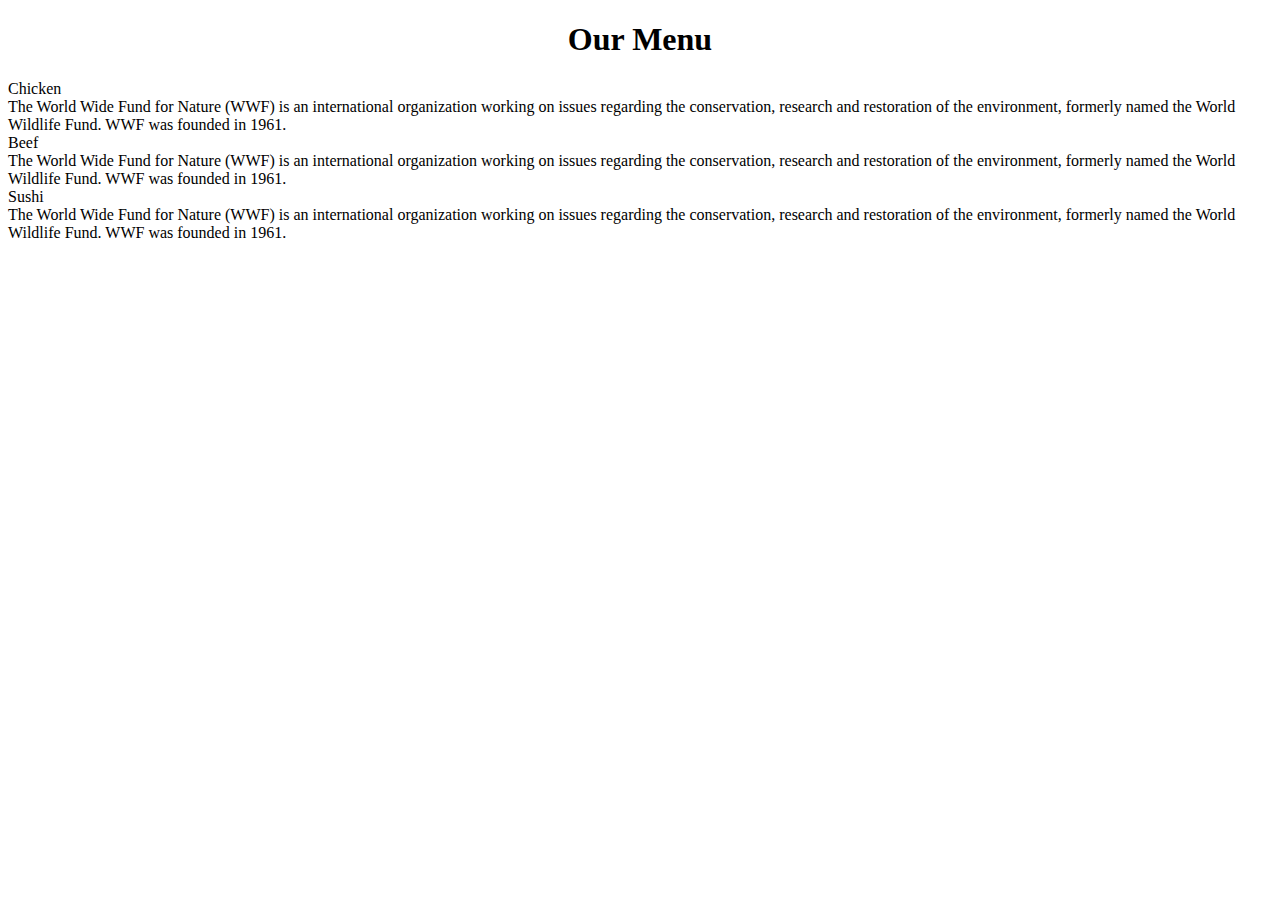
==== mod2-solution/index.html @ 891e8eb8 "Update index.html" ====
<!DOCTYPE html>
<html lang="en" dir="ltr">
  <head>
    <meta charset="utf-8">
    <meta name="viewport" content="width=device-width, initial-scale=1.0">
    <title>Assignment</title>
    <link rel = "stylesheet" href = "mod2_solution\css\index.css" />
    <link href="https://fonts.googleapis.com/css2?family=Balsamiq+Sans&display=swap" rel="stylesheet">
  </head>
  <body>
  <center><h1>Our Menu</h1></center>
    <div class = "row">
      <div class = "col-lg-3 col-md-3 col-sm-3">
        <div id = "box1">
          <div class = "title t1">
            Chicken
          </div>
          <div class = "main-content">
            The World Wide Fund for Nature (WWF) is an international organization working on issues regarding the conservation, research and restoration of the environment, formerly named the World Wildlife Fund. WWF was founded in 1961.
          </div>
          </div>
        </div>
        <div class = "col-lg-2 col-md-3 col-sm-3">
          <div id = "box2">
            <div class = "title t2">
              Beef
            </div>
            <div class = "main-content">
              The World Wide Fund for Nature (WWF) is an international organization working on issues regarding the conservation, research and restoration of the environment, formerly named the World Wildlife Fund. WWF was founded in 1961.
            </div>
            </div>
          </div>
          <div class = "col-lg-3 col-md-3 col-sm-3">
            <div id = "box3">
              <div class = "title t3">
                Sushi
              </div>
              <div class = "main-content">
                The World Wide Fund for Nature (WWF) is an international organization working on issues regarding the conservation, research and restoration of the environment, formerly named the World Wildlife Fund. WWF was founded in 1961.
              </div>
              </div>
            </div>

      </div>
  </body>
</html>
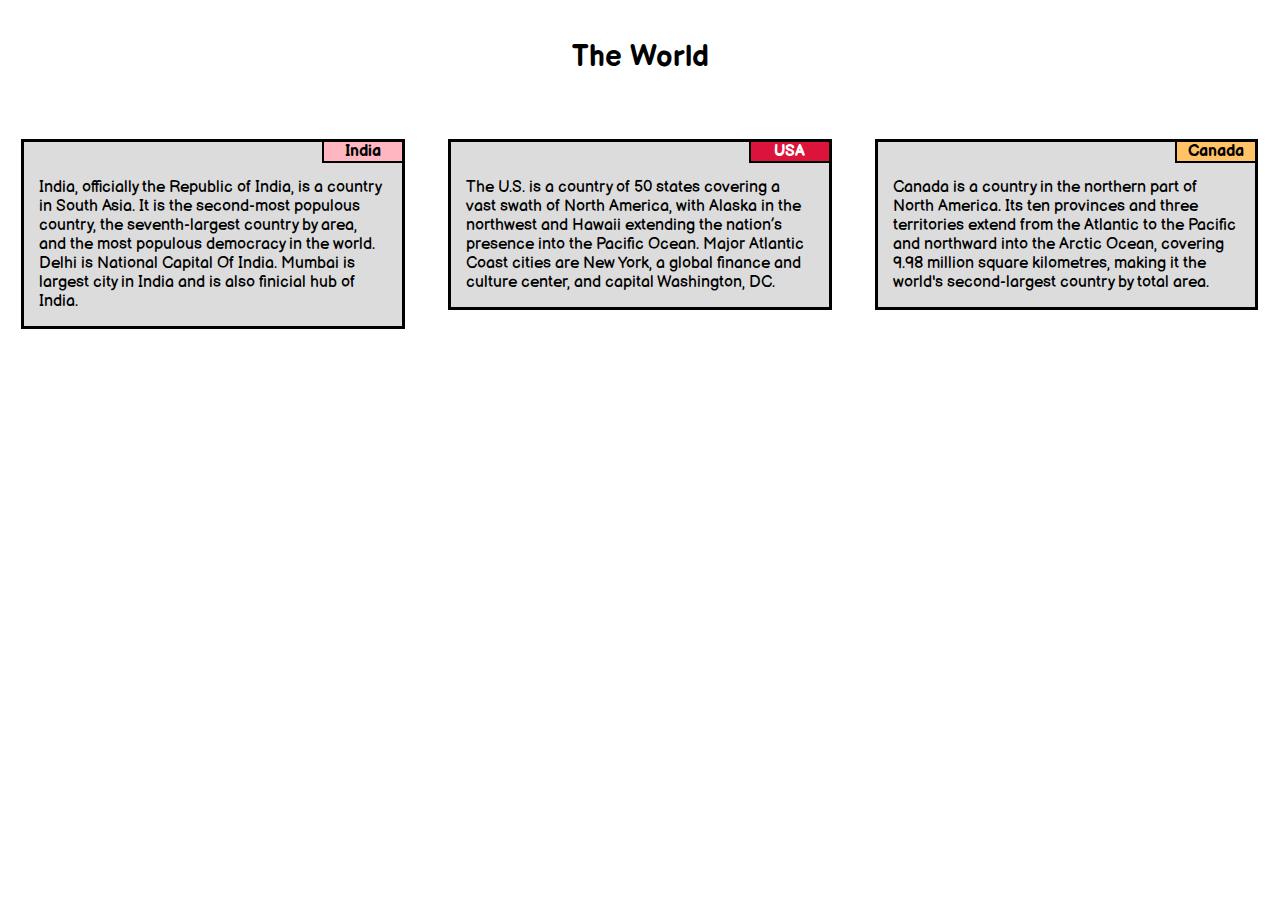
==== commit d39ff859: "Add files via upload" ====
--- a/mod2-solution/index.html
+++ b/mod2-solution/index.html
@@ -4,39 +4,39 @@
     <meta charset="utf-8">
     <meta name="viewport" content="width=device-width, initial-scale=1.0">
     <title>Assignment</title>
-    <link rel = "stylesheet" href = "mod2_solution\css\index.css" />
+    <link rel = "stylesheet" href = "index.css" />
     <link href="https://fonts.googleapis.com/css2?family=Balsamiq+Sans&display=swap" rel="stylesheet">
   </head>
   <body>
-  <center><h1>Our Menu</h1></center>
+  <center><h1>The World</h1></center>
     <div class = "row">
       <div class = "col-lg-3 col-md-3 col-sm-3">
         <div id = "box1">
           <div class = "title t1">
-            Chicken
+            India
           </div>
           <div class = "main-content">
-            The World Wide Fund for Nature (WWF) is an international organization working on issues regarding the conservation, research and restoration of the environment, formerly named the World Wildlife Fund. WWF was founded in 1961.
+          India, officially the Republic of India, is a country in South Asia. It is the second-most populous country, the seventh-largest country by area, and the most populous democracy in the world. Delhi is National Capital Of India. Mumbai is largest city in India and is also finicial hub of India.
           </div>
           </div>
         </div>
         <div class = "col-lg-2 col-md-3 col-sm-3">
           <div id = "box2">
             <div class = "title t2">
-              Beef
+              USA
             </div>
             <div class = "main-content">
-              The World Wide Fund for Nature (WWF) is an international organization working on issues regarding the conservation, research and restoration of the environment, formerly named the World Wildlife Fund. WWF was founded in 1961.
+            The U.S. is a country of 50 states covering a vast swath of North America, with Alaska in the northwest and Hawaii extending the nation’s presence into the Pacific Ocean. Major Atlantic Coast cities are New York, a global finance and culture center, and capital Washington, DC.
             </div>
             </div>
           </div>
           <div class = "col-lg-3 col-md-3 col-sm-3">
             <div id = "box3">
               <div class = "title t3">
-                Sushi
+                Canada
               </div>
               <div class = "main-content">
-                The World Wide Fund for Nature (WWF) is an international organization working on issues regarding the conservation, research and restoration of the environment, formerly named the World Wildlife Fund. WWF was founded in 1961.
+                Canada is a country in the northern part of North America. Its ten provinces and three territories extend from the Atlantic to the Pacific and northward into the Arctic Ocean, covering 9.98 million square kilometres, making it the world's second-largest country by total area.
               </div>
               </div>
             </div>
--- a/mod2-solution/index.css
+++ b/mod2-solution/index.css
@@ -0,0 +1,117 @@
+*{
+  margin:0;
+  padding:0;
+  box-sizing: border-box;
+  font-family:'Balsamiq Sans', cursive;
+}
+h1{
+  margin-top: 40px;
+  font-size: 180%;
+  font-weight: bold;
+}
+
+.title{
+  border: none;
+  border-bottom:2px solid black;
+  border-left: 2px solid black;
+  margin-left: auto;
+  text-align: center;
+  font-weight: bold;
+  width: 80px;
+}
+.t1{
+    background-color: 	#FFB6C1;
+}
+.t2{
+  color: white;
+  background-color:#DC143C;
+}
+.t3{
+   background-color:  #ffc266;
+}
+.main-content{
+  padding: 15px;
+}
+.row{
+  width: 100%;
+  margin-top: 5%;
+  }
+#box1{
+
+  border: 3px solid black;
+  background-color: #DCDCDC;
+  height: auto;
+  width:90%;
+  margin-left: auto;
+  margin-right: auto;
+  font-size: 16px;
+}
+#box2{
+  border: 3px solid black;
+  background-color: #DCDCDC;
+  height: auto;
+  width: 90%;
+  margin-left: auto;
+  margin-right: auto;
+  font-size: 16px;
+}
+#box3{
+  border: 3px solid black;
+  background-color: #DCDCDC;
+  height: auto;
+  width:90%;
+  margin-left: auto;
+  margin-right: auto;
+  font-size: 16px;
+}
+@media (min-width: 992px) {
+  .col-lg-1, .col-lg-2, .col-lg-3{
+    float: left;
+  }
+  .col-lg-1{
+    width: 33.33%;
+  }
+  .col-lg-2{
+    width: 33.33%;
+  }
+  .col-lg-3{
+    width: 33.33%;
+  }
+}
+@media (min-width: 768px) and (max-width: 991px){
+  .col-md-1, .col-md-2, .col-md-3{
+    float: left;
+  }
+#box3{
+  margin-top: 8%;
+  width: 190%;
+  margin-left: 5%;
+}
+  .col-md-1{
+    width: 25%;
+  }
+  .col-md-2{
+    width: 25%;
+  }
+  .col-md-3{
+    width: 50%;
+  }
+}
+@media (max-width: 767px){
+  .col-sm-1, .col-sm-2, .col-sm-3{
+    float: left;
+  }
+ #box2, #box3{
+   margin-top: 8%;
+ }
+  .col-sm-1{
+    width: 100%;
+  }
+  .col-sm-2{
+    width: 100%;
+  }
+  .col-sm-3{
+    width: 100%;
+
+  }
+}
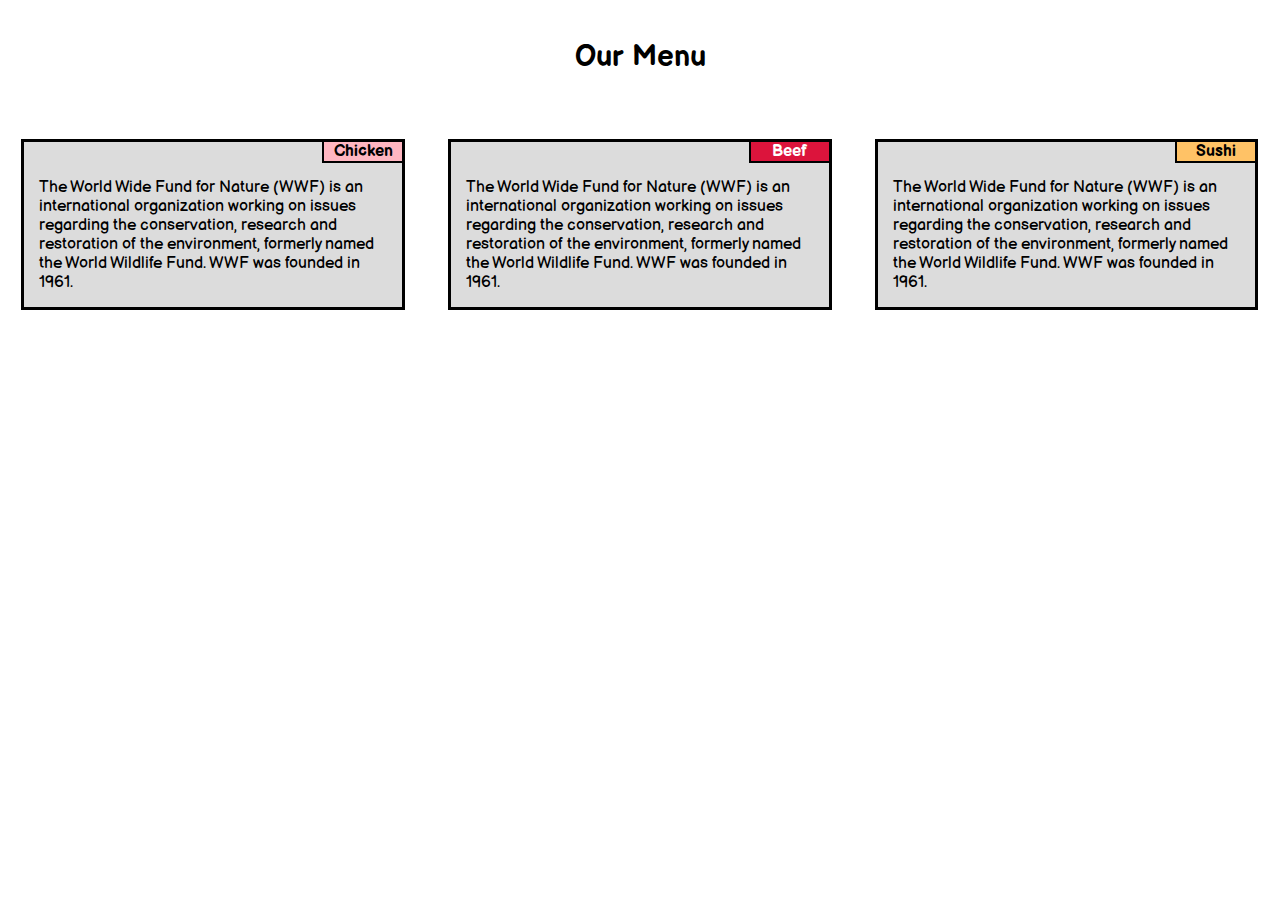
==== commit e46e22fd: "Update index.html" ====
--- a/mod2-solution/index.html
+++ b/mod2-solution/index.html
@@ -4,39 +4,39 @@
     <meta charset="utf-8">
     <meta name="viewport" content="width=device-width, initial-scale=1.0">
     <title>Assignment</title>
-    <link rel = "stylesheet" href = "index.css" />
+    <link rel = "stylesheet" href = "css/index.css">
     <link href="https://fonts.googleapis.com/css2?family=Balsamiq+Sans&display=swap" rel="stylesheet">
   </head>
   <body>
-  <center><h1>The World</h1></center>
+  <center><h1>Our Menu</h1></center>
     <div class = "row">
       <div class = "col-lg-3 col-md-3 col-sm-3">
         <div id = "box1">
           <div class = "title t1">
-            India
+            Chicken
           </div>
           <div class = "main-content">
-          India, officially the Republic of India, is a country in South Asia. It is the second-most populous country, the seventh-largest country by area, and the most populous democracy in the world. Delhi is National Capital Of India. Mumbai is largest city in India and is also finicial hub of India.
+            The World Wide Fund for Nature (WWF) is an international organization working on issues regarding the conservation, research and restoration of the environment, formerly named the World Wildlife Fund. WWF was founded in 1961.
           </div>
           </div>
         </div>
         <div class = "col-lg-2 col-md-3 col-sm-3">
           <div id = "box2">
             <div class = "title t2">
-              USA
+              Beef
             </div>
             <div class = "main-content">
-            The U.S. is a country of 50 states covering a vast swath of North America, with Alaska in the northwest and Hawaii extending the nation’s presence into the Pacific Ocean. Major Atlantic Coast cities are New York, a global finance and culture center, and capital Washington, DC.
+              The World Wide Fund for Nature (WWF) is an international organization working on issues regarding the conservation, research and restoration of the environment, formerly named the World Wildlife Fund. WWF was founded in 1961.
             </div>
             </div>
           </div>
           <div class = "col-lg-3 col-md-3 col-sm-3">
             <div id = "box3">
               <div class = "title t3">
-                Canada
+                Sushi
               </div>
               <div class = "main-content">
-                Canada is a country in the northern part of North America. Its ten provinces and three territories extend from the Atlantic to the Pacific and northward into the Arctic Ocean, covering 9.98 million square kilometres, making it the world's second-largest country by total area.
+                The World Wide Fund for Nature (WWF) is an international organization working on issues regarding the conservation, research and restoration of the environment, formerly named the World Wildlife Fund. WWF was founded in 1961.
               </div>
               </div>
             </div>
--- a/mod2-solution/css/index.css
+++ b/mod2-solution/css/index.css
@@ -0,0 +1,117 @@
+*{
+  margin:0;
+  padding:0;
+  box-sizing: border-box;
+  font-family:'Balsamiq Sans', cursive;
+}
+h1{
+  margin-top: 40px;
+  font-size: 180%;
+  font-weight: bold;
+}
+
+.title{
+  border: none;
+  border-bottom:2px solid black;
+  border-left: 2px solid black;
+  margin-left: auto;
+  text-align: center;
+  font-weight: bold;
+  width: 80px;
+}
+.t1{
+    background-color: 	#FFB6C1;
+}
+.t2{
+  color: white;
+  background-color:#DC143C;
+}
+.t3{
+   background-color:  #ffc266;
+}
+.main-content{
+  padding: 15px;
+}
+.row{
+  width: 100%;
+  margin-top: 5%;
+  }
+#box1{
+
+  border: 3px solid black;
+  background-color: #DCDCDC;
+  height: auto;
+  width:90%;
+  margin-left: auto;
+  margin-right: auto;
+  font-size: 16px;
+}
+#box2{
+  border: 3px solid black;
+  background-color: #DCDCDC;
+  height: auto;
+  width: 90%;
+  margin-left: auto;
+  margin-right: auto;
+  font-size: 16px;
+}
+#box3{
+  border: 3px solid black;
+  background-color: #DCDCDC;
+  height: auto;
+  width:90%;
+  margin-left: auto;
+  margin-right: auto;
+  font-size: 16px;
+}
+@media (min-width: 992px) {
+  .col-lg-1, .col-lg-2, .col-lg-3{
+    float: left;
+  }
+  .col-lg-1{
+    width: 33.33%;
+  }
+  .col-lg-2{
+    width: 33.33%;
+  }
+  .col-lg-3{
+    width: 33.33%;
+  }
+}
+@media (min-width: 768px) and (max-width: 991px){
+  .col-md-1, .col-md-2, .col-md-3{
+    float: left;
+  }
+#box3{
+  margin-top: 8%;
+  width: 190%;
+  margin-left: 5%;
+}
+  .col-md-1{
+    width: 25%;
+  }
+  .col-md-2{
+    width: 25%;
+  }
+  .col-md-3{
+    width: 50%;
+  }
+}
+@media (max-width: 767px){
+  .col-sm-1, .col-sm-2, .col-sm-3{
+    float: left;
+  }
+ #box2, #box3{
+   margin-top: 8%;
+ }
+  .col-sm-1{
+    width: 100%;
+  }
+  .col-sm-2{
+    width: 100%;
+  }
+  .col-sm-3{
+    width: 100%;
+
+  }
+}
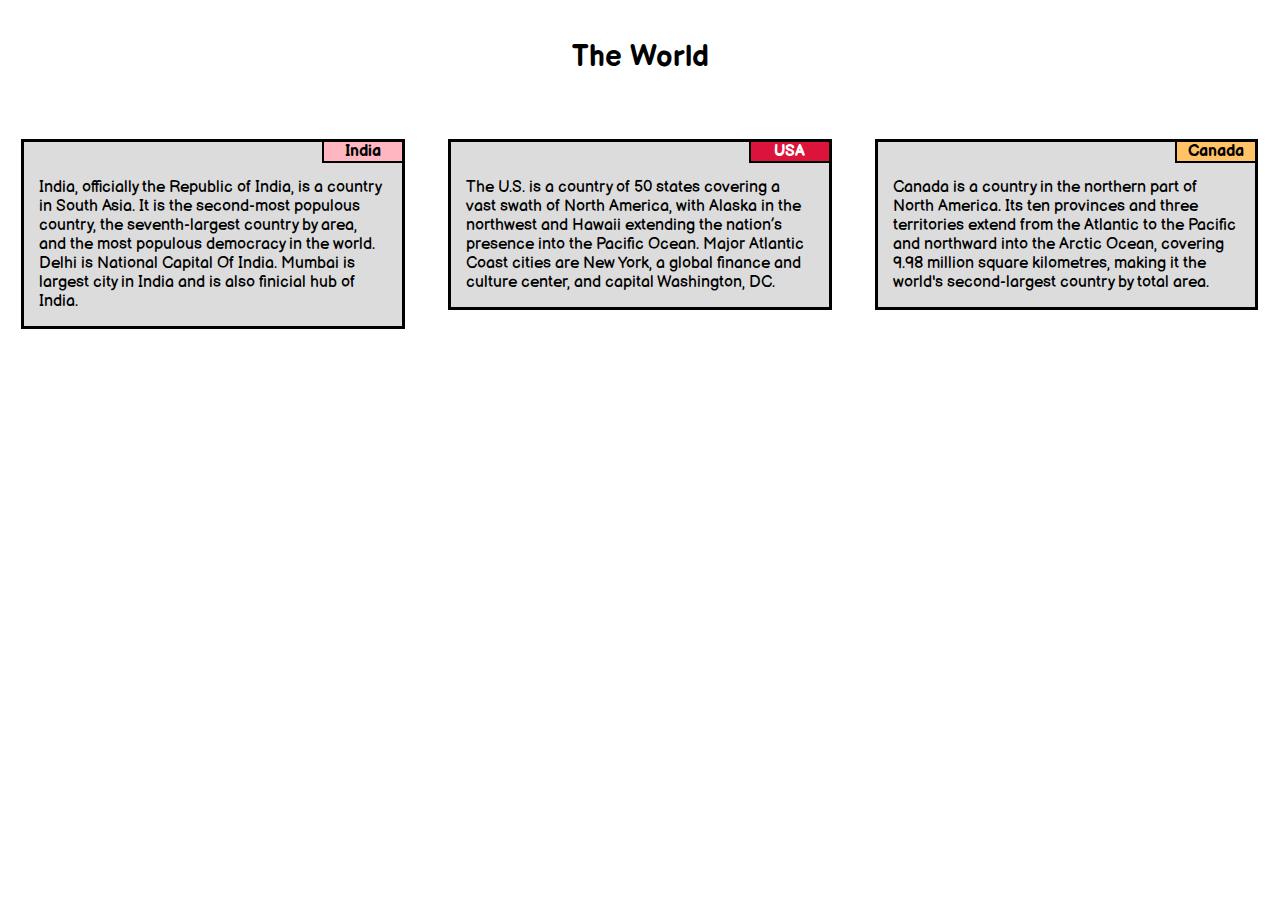
==== commit 7fa700a0: "Add files via upload" ====
--- a/mod2-solution/index.html
+++ b/mod2-solution/index.html
@@ -4,39 +4,39 @@
     <meta charset="utf-8">
     <meta name="viewport" content="width=device-width, initial-scale=1.0">
     <title>Assignment</title>
-    <link rel = "stylesheet" href = "css/index.css">
+    <link rel = "stylesheet" href = "index.css" />
     <link href="https://fonts.googleapis.com/css2?family=Balsamiq+Sans&display=swap" rel="stylesheet">
   </head>
   <body>
-  <center><h1>Our Menu</h1></center>
+  <center><h1>The World</h1></center>
     <div class = "row">
       <div class = "col-lg-3 col-md-3 col-sm-3">
         <div id = "box1">
           <div class = "title t1">
-            Chicken
+            India
           </div>
           <div class = "main-content">
-            The World Wide Fund for Nature (WWF) is an international organization working on issues regarding the conservation, research and restoration of the environment, formerly named the World Wildlife Fund. WWF was founded in 1961.
+          India, officially the Republic of India, is a country in South Asia. It is the second-most populous country, the seventh-largest country by area, and the most populous democracy in the world. Delhi is National Capital Of India. Mumbai is largest city in India and is also finicial hub of India.
           </div>
           </div>
         </div>
         <div class = "col-lg-2 col-md-3 col-sm-3">
           <div id = "box2">
             <div class = "title t2">
-              Beef
+              USA
             </div>
             <div class = "main-content">
-              The World Wide Fund for Nature (WWF) is an international organization working on issues regarding the conservation, research and restoration of the environment, formerly named the World Wildlife Fund. WWF was founded in 1961.
+            The U.S. is a country of 50 states covering a vast swath of North America, with Alaska in the northwest and Hawaii extending the nation’s presence into the Pacific Ocean. Major Atlantic Coast cities are New York, a global finance and culture center, and capital Washington, DC.
             </div>
             </div>
           </div>
           <div class = "col-lg-3 col-md-3 col-sm-3">
             <div id = "box3">
               <div class = "title t3">
-                Sushi
+                Canada
               </div>
               <div class = "main-content">
-                The World Wide Fund for Nature (WWF) is an international organization working on issues regarding the conservation, research and restoration of the environment, formerly named the World Wildlife Fund. WWF was founded in 1961.
+                Canada is a country in the northern part of North America. Its ten provinces and three territories extend from the Atlantic to the Pacific and northward into the Arctic Ocean, covering 9.98 million square kilometres, making it the world's second-largest country by total area.
               </div>
               </div>
             </div>
--- a/mod2-solution/index.css
+++ b/mod2-solution/index.css
@@ -0,0 +1,117 @@
+*{
+  margin:0;
+  padding:0;
+  box-sizing: border-box;
+  font-family:'Balsamiq Sans', cursive;
+}
+h1{
+  margin-top: 40px;
+  font-size: 180%;
+  font-weight: bold;
+}
+
+.title{
+  border: none;
+  border-bottom:2px solid black;
+  border-left: 2px solid black;
+  margin-left: auto;
+  text-align: center;
+  font-weight: bold;
+  width: 80px;
+}
+.t1{
+    background-color: 	#FFB6C1;
+}
+.t2{
+  color: white;
+  background-color:#DC143C;
+}
+.t3{
+   background-color:  #ffc266;
+}
+.main-content{
+  padding: 15px;
+}
+.row{
+  width: 100%;
+  margin-top: 5%;
+  }
+#box1{
+
+  border: 3px solid black;
+  background-color: #DCDCDC;
+  height: auto;
+  width:90%;
+  margin-left: auto;
+  margin-right: auto;
+  font-size: 16px;
+}
+#box2{
+  border: 3px solid black;
+  background-color: #DCDCDC;
+  height: auto;
+  width: 90%;
+  margin-left: auto;
+  margin-right: auto;
+  font-size: 16px;
+}
+#box3{
+  border: 3px solid black;
+  background-color: #DCDCDC;
+  height: auto;
+  width:90%;
+  margin-left: auto;
+  margin-right: auto;
+  font-size: 16px;
+}
+@media (min-width: 992px) {
+  .col-lg-1, .col-lg-2, .col-lg-3{
+    float: left;
+  }
+  .col-lg-1{
+    width: 33.33%;
+  }
+  .col-lg-2{
+    width: 33.33%;
+  }
+  .col-lg-3{
+    width: 33.33%;
+  }
+}
+@media (min-width: 768px) and (max-width: 991px){
+  .col-md-1, .col-md-2, .col-md-3{
+    float: left;
+  }
+#box3{
+  margin-top: 8%;
+  width: 190%;
+  margin-left: 5%;
+}
+  .col-md-1{
+    width: 25%;
+  }
+  .col-md-2{
+    width: 25%;
+  }
+  .col-md-3{
+    width: 50%;
+  }
+}
+@media (max-width: 767px){
+  .col-sm-1, .col-sm-2, .col-sm-3{
+    float: left;
+  }
+ #box2, #box3{
+   margin-top: 8%;
+ }
+  .col-sm-1{
+    width: 100%;
+  }
+  .col-sm-2{
+    width: 100%;
+  }
+  .col-sm-3{
+    width: 100%;
+
+  }
+}
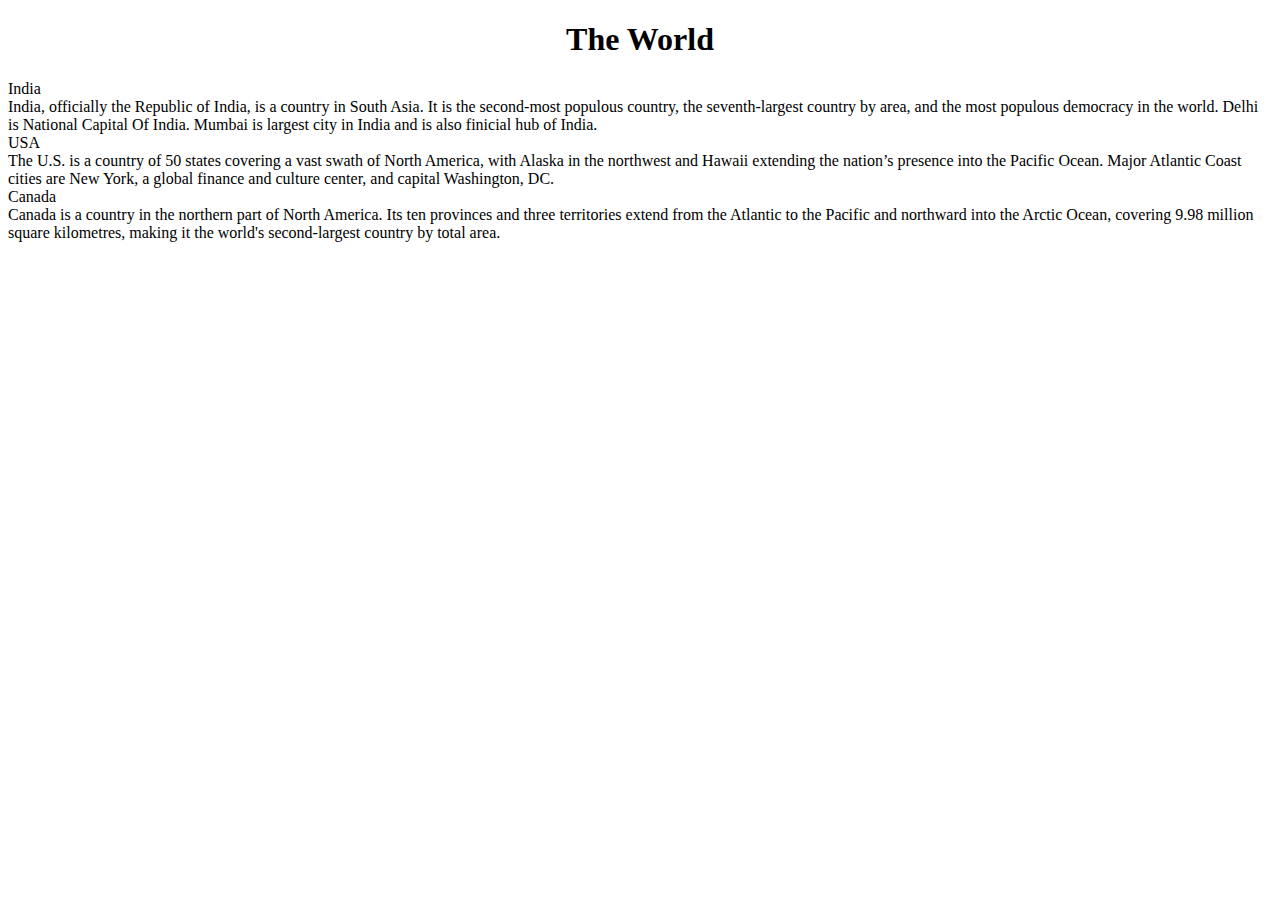
==== commit 71429345: "Update index.html" ====
--- a/mod2-solution/index.html
+++ b/mod2-solution/index.html
@@ -4,7 +4,7 @@
     <meta charset="utf-8">
     <meta name="viewport" content="width=device-width, initial-scale=1.0">
     <title>Assignment</title>
-    <link rel = "stylesheet" href = "index.css" />
+    <link rel = "stylesheet" href = "css/index.css" />
     <link href="https://fonts.googleapis.com/css2?family=Balsamiq+Sans&display=swap" rel="stylesheet">
   </head>
   <body>
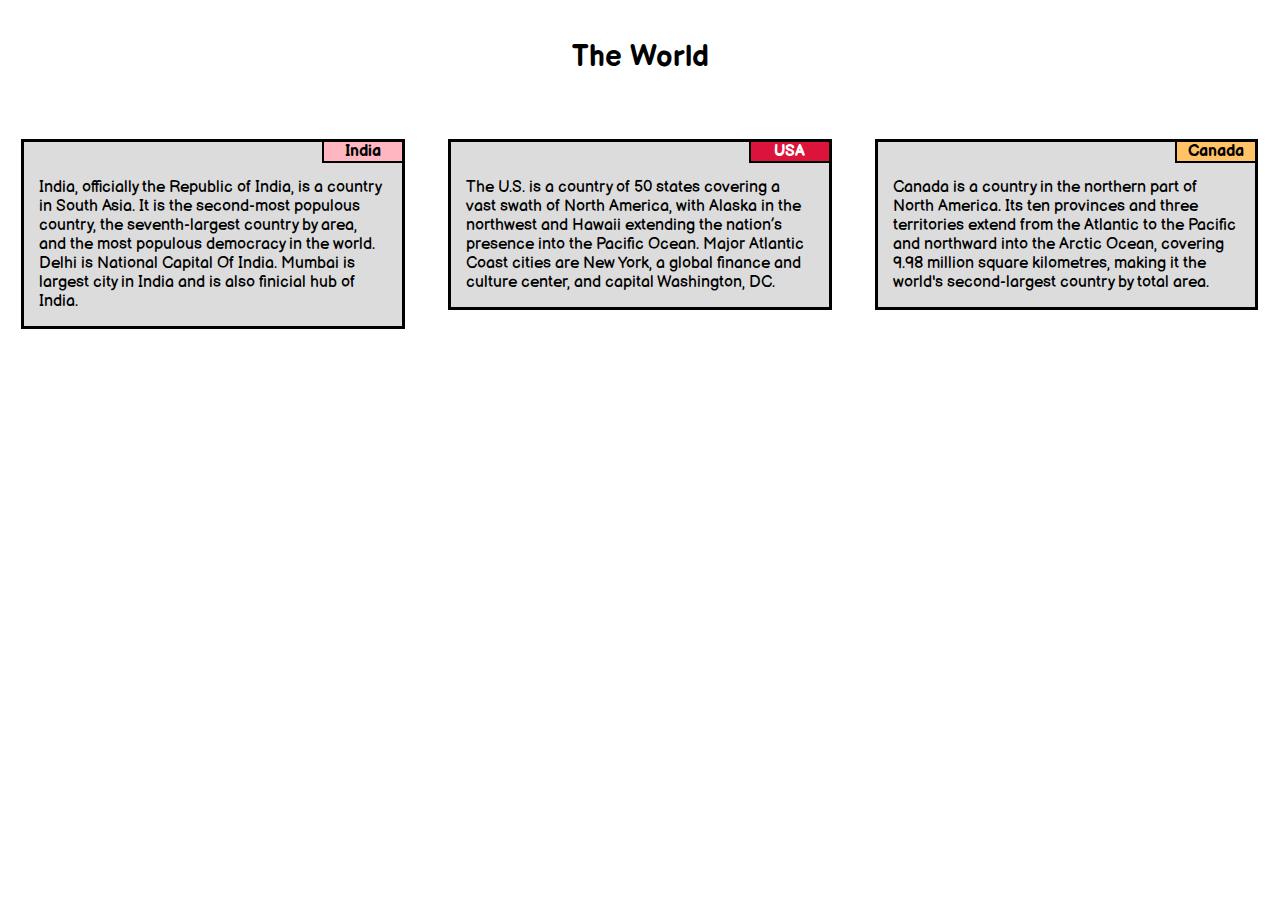
==== commit 4474c7ab: "Update index.html" ====
--- a/mod2-solution/index.html
+++ b/mod2-solution/index.html
@@ -4,7 +4,7 @@
     <meta charset="utf-8">
     <meta name="viewport" content="width=device-width, initial-scale=1.0">
     <title>Assignment</title>
-    <link rel = "stylesheet" href = "css/index.css" />
+    <link rel = "stylesheet" href = "index.css" />
     <link href="https://fonts.googleapis.com/css2?family=Balsamiq+Sans&display=swap" rel="stylesheet">
   </head>
   <body>
--- a/mod2-solution/index.css
+++ b/mod2-solution/index.css
@@ -0,0 +1,117 @@
+*{
+  margin:0;
+  padding:0;
+  box-sizing: border-box;
+  font-family:'Balsamiq Sans', cursive;
+}
+h1{
+  margin-top: 40px;
+  font-size: 180%;
+  font-weight: bold;
+}
+
+.title{
+  border: none;
+  border-bottom:2px solid black;
+  border-left: 2px solid black;
+  margin-left: auto;
+  text-align: center;
+  font-weight: bold;
+  width: 80px;
+}
+.t1{
+    background-color: 	#FFB6C1;
+}
+.t2{
+  color: white;
+  background-color:#DC143C;
+}
+.t3{
+   background-color:  #ffc266;
+}
+.main-content{
+  padding: 15px;
+}
+.row{
+  width: 100%;
+  margin-top: 5%;
+  }
+#box1{
+
+  border: 3px solid black;
+  background-color: #DCDCDC;
+  height: auto;
+  width:90%;
+  margin-left: auto;
+  margin-right: auto;
+  font-size: 16px;
+}
+#box2{
+  border: 3px solid black;
+  background-color: #DCDCDC;
+  height: auto;
+  width: 90%;
+  margin-left: auto;
+  margin-right: auto;
+  font-size: 16px;
+}
+#box3{
+  border: 3px solid black;
+  background-color: #DCDCDC;
+  height: auto;
+  width:90%;
+  margin-left: auto;
+  margin-right: auto;
+  font-size: 16px;
+}
+@media (min-width: 992px) {
+  .col-lg-1, .col-lg-2, .col-lg-3{
+    float: left;
+  }
+  .col-lg-1{
+    width: 33.33%;
+  }
+  .col-lg-2{
+    width: 33.33%;
+  }
+  .col-lg-3{
+    width: 33.33%;
+  }
+}
+@media (min-width: 768px) and (max-width: 991px){
+  .col-md-1, .col-md-2, .col-md-3{
+    float: left;
+  }
+#box3{
+  margin-top: 8%;
+  width: 190%;
+  margin-left: 5%;
+}
+  .col-md-1{
+    width: 25%;
+  }
+  .col-md-2{
+    width: 25%;
+  }
+  .col-md-3{
+    width: 50%;
+  }
+}
+@media (max-width: 767px){
+  .col-sm-1, .col-sm-2, .col-sm-3{
+    float: left;
+  }
+ #box2, #box3{
+   margin-top: 8%;
+ }
+  .col-sm-1{
+    width: 100%;
+  }
+  .col-sm-2{
+    width: 100%;
+  }
+  .col-sm-3{
+    width: 100%;
+
+  }
+}
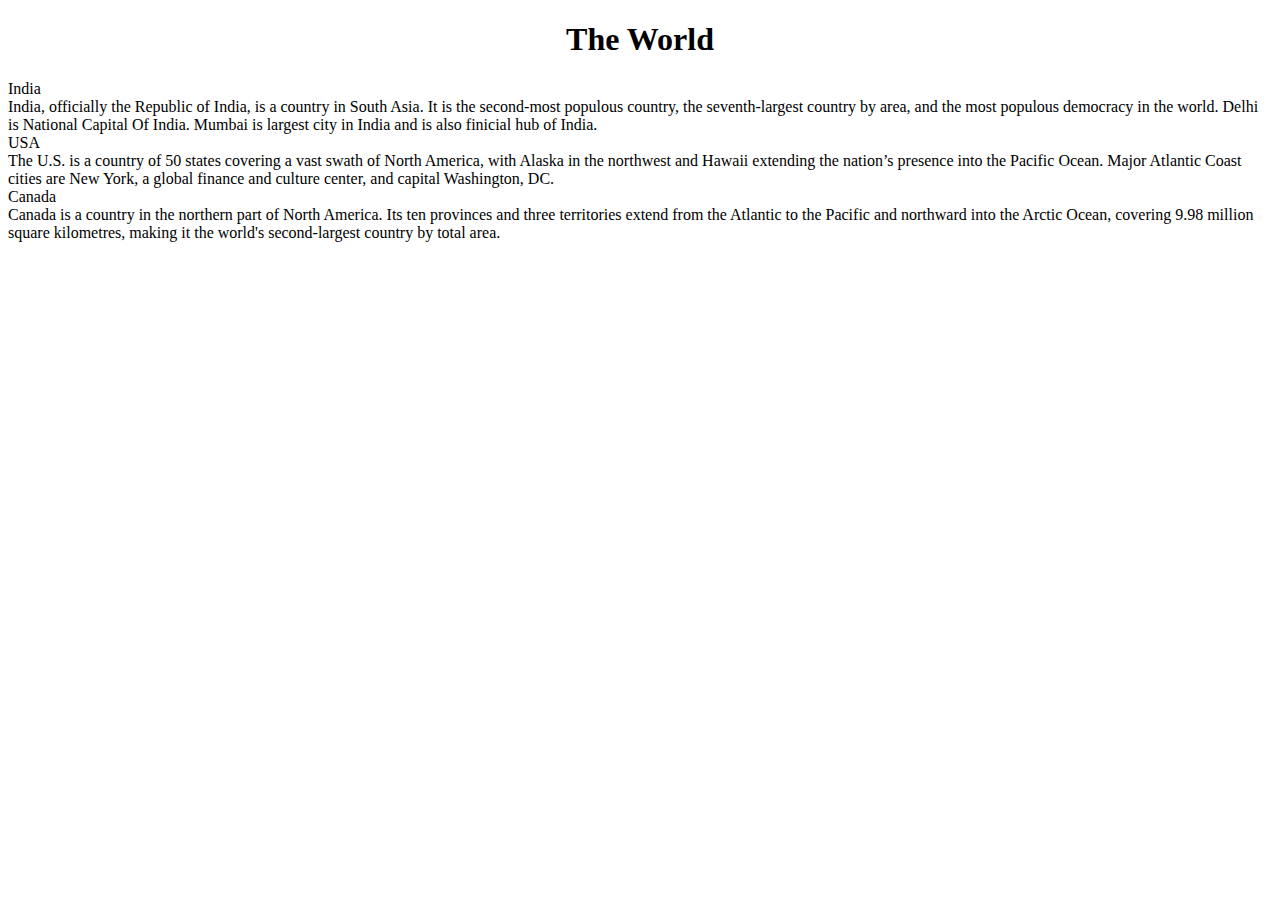
==== commit a0c1835c: "Update index.html" ====
--- a/mod2-solution/index.html
+++ b/mod2-solution/index.html
@@ -4,7 +4,7 @@
     <meta charset="utf-8">
     <meta name="viewport" content="width=device-width, initial-scale=1.0">
     <title>Assignment</title>
-    <link rel = "stylesheet" href = "index.css" />
+    <link rel = "stylesheet" href = "css/index.css" />
     <link href="https://fonts.googleapis.com/css2?family=Balsamiq+Sans&display=swap" rel="stylesheet">
   </head>
   <body>
